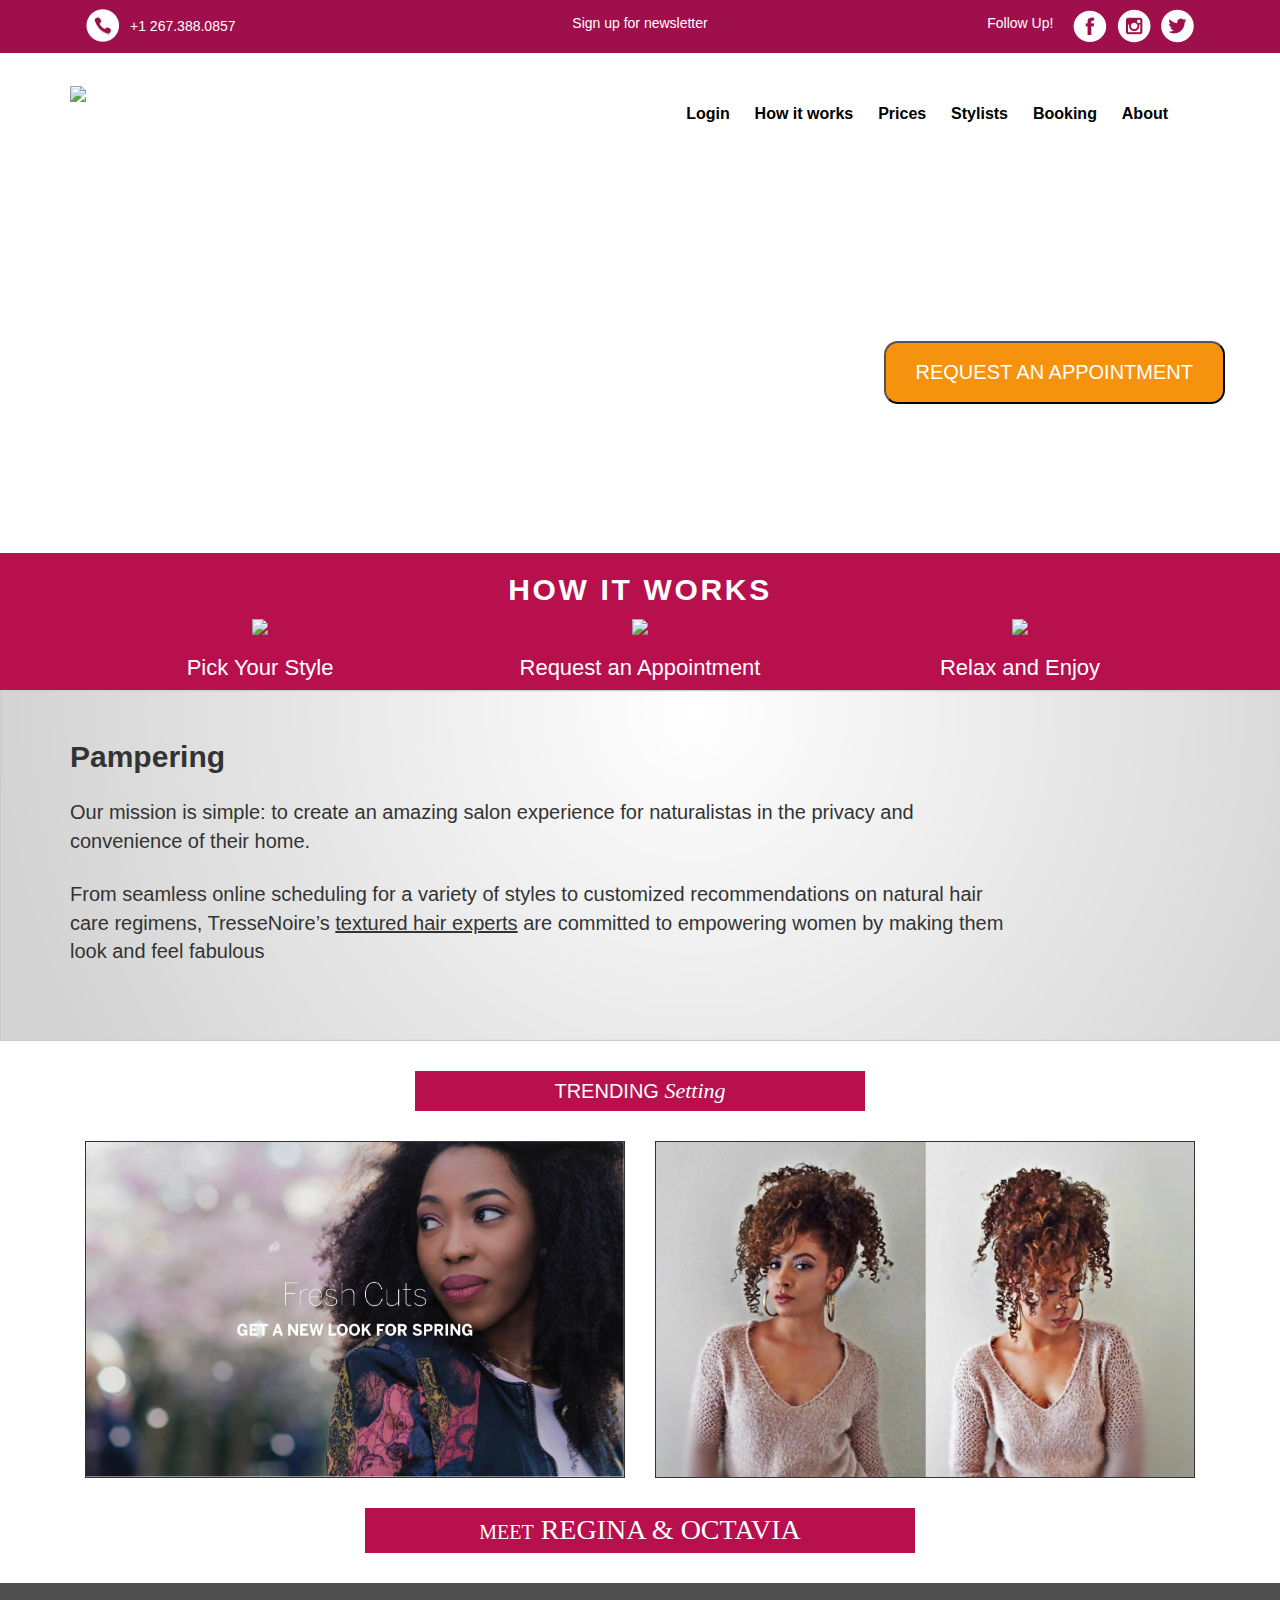
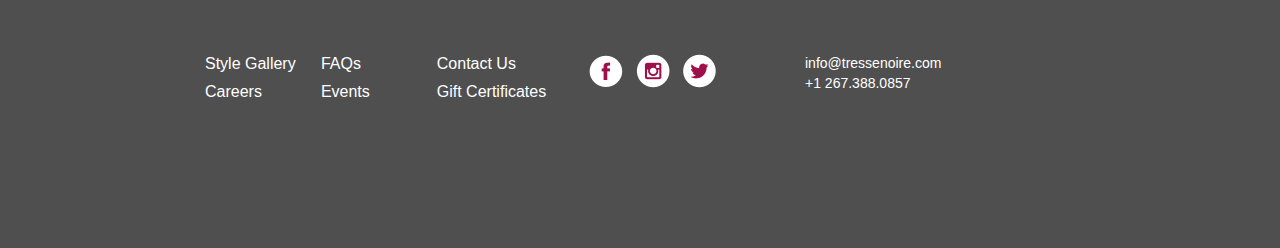
==== index.html @ 784e3364 "initial commit" ====
<!doctype html>
<html lang="en">
  <head>
    <meta charset="utf-8">
    <meta http-equiv="X-UA-Compatible" content="IE=edge">
    <meta name="viewport" content="width=device-width, initial-scale=1">
    <!-- The above 3 meta tags *must* come first in the head; any other head content must come *after* these tags -->
    <title>Payment Form</title>
    <link rel="preconnect" href="https://fonts.googleapis.com">
    <link rel="preconnect" href="https://fonts.gstatic.com" crossorigin>
	

    <link href="style.css" rel="stylesheet">
    <link href="css/lightslider.css" rel="stylesheet">
    

    <!-- Bootstrap -->
    <link rel="stylesheet" href="https://cdn.jsdelivr.net/npm/bootstrap@3.4.1/dist/css/bootstrap.min.css" integrity="sha384-HSMxcRTRxnN+Bdg0JdbxYKrThecOKuH5zCYotlSAcp1+c8xmyTe9GYg1l9a69psu" crossorigin="anonymous">
    <script src="http://ajax.googleapis.com/ajax/libs/jquery/1.9.1/jquery.min.js"></script>

    <!-- HTML5 shim and Respond.js for IE8 support of HTML5 elements and media queries -->
    <!-- WARNING: Respond.js doesn't work if you view the page via file:// -->
    <!--[if lt IE 9]>
      <script src="https://cdn.jsdelivr.net/npm/html5shiv@3.7.3/dist/html5shiv.min.js"></script>
      <script src="https://cdn.jsdelivr.net/npm/respond.js@1.4.2/dest/respond.min.js"></script>
    <![endif]-->
    
    <style>
    	
		
	
    </style>
    
    
    
  </head>
  <body>
    
    
    
    <div class="contactWrap">
    	<div class="container">
          <div class="contactSlot">
            
            <div class="contact">
            	<div class="col-md-4">
                    <div class="phone">
                    	<ul>
                        	<li>+1 267.388.0857</li>
                        </ul>
                    </div>
                </div>
                
                <div class="col-md-4">
                    <div class="mid-head">
                     	<h3>Sign up for newsletter</h3>
                    </div>
                </div>
                
                <div class="col-md-4">
                    <div class="follow">
                     	<h3>Follow Up!</h3>
                            <ul>
                                <li><img src="images/fb-icon.png"></li>
                                <li><img src="images/insta-icon.png"></li>
                                <li><img src="images/twitter-icon.png"></li>
                            </ul>
                    </div>
                </div>
                
                
            </div>
            
           </div>
        </div>
        
    </div>
    
    
    <div class="home_headerWrap">
      <div class="container">
        <div class="home_headerSlot">
			<div class="row">
          <div class="col-sm-3">
            <div class="logo">
              <img src="../HTML/images/logo.png">
            </div>
          </div>  

          <div class="col-sm-9">

            <div class="MENUGlobe">
              <nav class="navbar-default">
                    <div class="container-fluid">
                    <!-- Brand and toggle get grouped for better mobile display -->
                    <div class="navbar-header">
                    <button type="button" class="navbar-toggle collapsed" data-toggle="collapse" data-target="#bs-example-navbar-collapse-1" aria-expanded="false">
                    <span class="sr-only">Toggle navigation</span>
                    <span class="icon-bar"></span>
                    <span class="icon-bar"></span>
                    <span class="icon-bar"></span>
                    <span class="xtag">X</span>
                    </button>
                    </div>
                    

                    <!-- Collect the nav links, forms, and other content for toggling -->
                    <div class="collapse navbar-collapse" id="bs-example-navbar-collapse-1">
                    <ul class="nav navbar-nav">

                    		  <div class="home_task-bar">
                                  <ul>
                                    <li><a href="#">Login</a></li>
                                    <li><a href="#">How it works</a></li>
                                    <li><a href="#">Prices</a></li>                    
                                    <li><a href="#">Stylists</a></li>
                                    <li><a href="../HTML/Booking Page.html">Booking</a></li>
                                    <li><a href="#">About</a></li>
                                  </ul>
                              </div>

                    </ul>


                    </div><!-- /.navbar-collapse -->
                    </div><!-- /.container-fluid -->
                </nav>
              </div>

            
          </div>


          <div class="col-md-12">
            <div class="banner-txt">
              <h1>WE BRING THE SALON <br> <span>EXPERIENCE TO YOUR HOME</span></h1>
              <a href="../HTML/Appointment Page.html"><button type="button" class="banner-btn">REQUEST AN APPOINTMENT</button></a>
            </div>
          </div>


			</div>
        </div>
      </div>
      <div class="clearfix"></div>
    </div>


    <div class="workWrap">
      <div class="container">
        <div class="workSlot">
          <h1>How It Works</h1>

          <div class="work">
            
            <div class="col-md-4 col-sm-4">
              <img src="../HTML/images/pick-style-icon.png">
              <h3>Pick Your Style</h3>
            </div>

            <div class="col-md-4 col-sm-4">
              <img src="../HTML/images/appt-date-icon.png">
              <h3>Request an Appointment</h3>
            </div>

            <div class="col-md-4 col-sm-4">
              <img src="../HTML/images/relax-icon.png">
              <h3>Relax and Enjoy</h3>
            </div>

          </div>

        </div>
        </div>
    </div>
    
    
    
        <div class="pampering">
            <div class="container">
                <div class="COL-MD-12">
                <h1>Pampering</h1>
                    <p>Our mission is simple: to create an amazing salon experience for naturalistas in the privacy and convenience of their home.</p>
                    <p>From seamless online scheduling for a variety of styles to customized recommendations on natural hair  care regimens, TresseNoire’s  <span>textured hair experts</span>    					are committed to empowering women by making them  look and feel fabulous</p>
                </div>
            </div>
    	</div>
    
    
        <div class="trending-setting">
            <div class="container">
                <button type="button" class="setting-btn">TRENDING <Span>Setting</Span></button>
            </div>
        </div>
  
  
  		<div class="clientWrap">
        	<div class="container">
            	<div class="clientSlot">
                	<div class="col-md-6">
                    <div class="clients">
                    	<img src="images/client-1.png">
                    </div>
                  </div>
                    
                    <div class="col-md-6">
                      <div class="clients">
                    	  <img src="images/client-2.png">
                      </div>
                    </div>
                    <div class="clearfix"></div>
                    
            <div class="meet-clients">
            	<button type="button" class="client-btn"><Span>MEET</Span> REGINA & OCTAVIA</button>
           	</div>
                    
                </div>
            </div>
            <div class="clearfix"></div>
        </div>
  


                <div class="footerWrap">
                   <div class="container">
                       <div class="footerSlot">
                            
                            	<div class="col-md-5 col-sm-5">
                                	<div class="menuSlot">
                                    	<ul>
                                        	<li>Style Gallery</li>
                                            <li>FAQs</li>
                                            <li>Contact Us</li>
                                            <li>Careers</li>
                                            <li>Events</li>
                                            <li>Gift Certiﬁcates</li>
                                        </ul>
                                    </div>
                         </div>
                                
                                
                                <div class="col-md-3 col-sm-3">
                                	<div class="footer-icon">
                                    	<ul>
                                        	<li><img src="images/fb-icon.png"></li>
                                            <li><img src="images/insta-icon.png"></li>
                                            <li><img src="images/twitter-icon.png"></li>
                                        </ul>
                                    </div>
                                </div>
                                
                                
                                <div class="col-md-4 col-sm-4">
                                	<div class="footer-contact">
                                    	<ul>
                                        	<li>info@tressenoire.com</li>
                                            <li>+1 267.388.0857</li>
                                        </ul>
                                    </div>
                                </div>
                              
                            
                       </div>
                    </div>
                </div>





    
    
    
    
    
	
    
    <!-- Include all compiled plugins (below), or include individual files as needed -->
    <script src="https://cdn.jsdelivr.net/npm/bootstrap@3.4.1/dist/js/bootstrap.min.js" integrity="sha384-aJ21OjlMXNL5UyIl/XNwTMqvzeRMZH2w8c5cRVpzpU8Y5bApTppSuUkhZXN0VxHd" crossorigin="anonymous"></script>
  </body>
</html>
---- style.css ----
@charset "utf-8";
/* CSS Document */

body { font-family:Arial}

.clearfix {clear: both;}

.contactWrap { padding-top: 8px; margin:0px auto; background:#9f0f4c;}
.contactSlot {padding:0px; margin:0px auto; }

.contact {padding:0px; margin:0px auto; color:white }

.phone {padding:0px; margin:0px auto;}
.phone ul {padding:0px; margin:0px auto; list-style:none}
.phone ul li {padding:8px 45px; margin:0px auto; background:url(images/phone-icon.png) left top no-repeat; font-size:14px}



.mid-head {padding:0px; margin:0px auto;}
.mid-head h3 {padding:8px 0px; margin:0px auto; font-size:14px; text-align: center;}

.follow {padding:0px; margin:0px auto; float: right;}
.follow h3 {padding:8px 0px; margin:0px auto; font-size:14px; float:left;}
.follow ul {padding:0px; margin-left: 80px; list-style:none}
.follow ul li {padding-left: 5px; margin:0px auto; display:inline-block;}
.follow ul li img:hover { opacity:0.5; transition:0.5s linear }


.headerWrap { padding:0px; margin:0px auto}
.headerSlot { padding:0px; margin-top:30px;}
.logo { padding:0px; margin-top:0px auto}


.MENUGlobe {padding: 0px; margin: 0px auto; float: right;}
.navbar { min-height:0px; margin-bottom:0px;}
.navbar-nav { float:right}
nav.navbar-default { background:none; border:none}

.task-bar {padding: 0px 0px; margin-top: 20px; float:right}
.task-bar ul {padding: 0px 0px; margin: 0px auto; list-style: none;}
.task-bar ul li {padding: 0px 3px 0px 0px; margin: 0px auto; display: inline-block; font-size: 14px; text-decoration:none}
.task-bar ul li a { padding:10px 8px 10px 8px; border:1px solid transparent; margin:0px auto; text-decoration:none; color:#000; transition:linear 0.5s}
.task-bar ul li a:hover { border:1px solid #000; border-radius:3px}



.page-heading {padding:0px; margin-top:60px; }
.page-heading ul {padding:0px; margin:0px auto; list-style:none }
.page-heading ul li {padding:0px 30px 0px 0px; margin:0px auto; display:inline-block; font-size:14px}
.page-heading ul li.active { font-weight:bold}
.page-heading ul li a { display:block; text-decoration:none; color:#000}
.page-heading ul li a:hover {font-weight:bold}
.page-heading h1 {padding: 0px; margin-top: 40px; font-size: 16px;}
.page-heading h1 span {font-weight: bold; color: #b6376c;}

.borderwrap { padding:0px ; margin-top:32px}
.borderSlot { padding:0px ; margin:0px auto; position:relative; border-bottom:2px solid #000;}
.borderSlot span { display:block; height:25px; width:50px; background:#fff; border-radius:200px; position:absolute; left:41%; top:-9px; text-align:center }


.formWrap { padding:0px; margin:0px auto; position:relative}
.formWrap:before { width:50%; right:0; top:0px; background:#f2f2f2; position:absolute; height:100%; content:""}
.formSlot { padding:0px; margin:0px auto}


.customer-info {padding:0px; margin-top:60px}
.customer-info h1 {padding:0px; margin-bottom: 12px; font-size:18px; font-weight: bold;}

.email { padding:10px 0px 10px 10px; margin:0px auto; width:100%; font-size: 12px; outline: none; border:2px solid rgba(0,0,0,0.5); border-radius: 3px;  }

.name {padding: 0px; margin-top: 12px;}
.f-name { padding:10px 0px 10px 10px; margin:0px auto; width:100%; font-size: 12px; outline: none; border:2px solid rgba(0,0,0,0.2); border-radius: 3px;  }
.l-name { padding:10px 0px 10px 10px; margin:0px auto; width:100%; font-size: 12px; outline: none; border:2px solid rgba(0,0,0,0.2); border-radius: 3px;  }


.address-info {padding:0px; margin-top:30px}
.address-info h1 {padding:0px; margin: 0px auto; font-size:18px; font-weight: bold;}

.address  { padding:10px 0px 10px 10px; margin-top: 12px; width:100%; font-size: 12px; outline: none; border:2px solid rgba(0,0,0,0.2); border-radius: 3px;  }
.apartment  { padding:10px 0px 10px 10px; margin-top: 12px; width:100%; font-size: 12px; outline: none; border:2px solid rgba(0,0,0,0.2); border-radius: 3px;  }
.city { padding:10px 0px 10px 10px; margin-top: 12px; width:100%; font-size: 12px; outline: none; border:2px solid rgba(0,0,0,0.2); border-radius: 3px;  }

.country { padding:10px 0px 10px 10px; margin-top: 12px; width:100%; font-size: 12px; outline: none; border:2px solid rgba(0,0,0,0.2); border-radius: 3px;  }
.city-opt { padding:10px 0px 10px 10px; margin-top: 12px; width:100%; font-size: 12px; outline: none; border:2px solid rgba(0,0,0,0.2); border-radius: 3px;  }
.zip { padding:10px 0px 10px 10px; margin-top: 12px; width:100%; font-size: 12px; outline: none; border:2px solid rgba(0,0,0,0.2); border-radius: 3px;  }
.Phone { padding:10px 0px 10px 10px; margin-top: 12px; width:100%; font-size: 12px; outline: none; border:2px solid rgba(0,0,0,0.2); border-radius: 3px;  }

.additional { padding:0px; margin:15px auto;}
.additional h1 { padding:0px 10px; margin:0px auto; font-size:16px; text-align:center; font-weight: bold;}
.landmark { padding:10px 0px 10px 10px; margin-top: 12px; width:100%; font-size: 12px; outline: none; border:2px solid rgba(0,0,0,0.2); border-radius: 3px;  }

.payment {padding: 0px; margin: 20px auto;}
.box {padding: 0px; margin: 0px auto;}
.box span {font-size: 13px; font-weight: bold;}

.button {padding: 0px; margin: 15px auto;}

.return {padding: 0px; margin: 18px auto;}
.return ul {padding: 0px; margin: 0px auto; list-style: none;}
.return ul li {padding-left: 15px; margin: 0px auto; background: url(../HTML/images/prev-icon.png) -2px 2px no-repeat; color: #b1245e; font-size: 12px; font-weight: bold; } 

.form-button {padding:20px 30px; margin: 0px auto; float: right; background-color: #9f0f4c; color: white; font-size: 11px; font-weight: bold; border: none; border-radius: 4px;}
.form-button:hover { background:rgba(0,0,255,0.2); transition:linear 0.8s}



.summary {padding: 0px; margin: 0px auto; background: #f2f2f2; height: 820px;}
.summarySlot {padding: 0px; margin: 0px auto; width: 420px;}
.summarySlot h1 {padding-top: 20px; margin: 0px auto; font-size: 16px; text-align: center;}
.summarySlot h2 {padding-top: 20px; margin: 0px auto; font-size: 16px; text-align: center; color: #b1245e;}

.product {padding:0px 0px; margin-top: 50px; margin-bottom: 20px;}
.product-name {padding: 0px; margin: 0px auto; float: left;}
.product-name h3 {padding: 25px 0px 25px 70px; margin: 0px auto; font-size: 16px; font-weight: bold; background: url(../HTML/images/Product-img.png) left top no-repeat;}

.product-price {padding: 20px 0px; margin: 0px auto; float: right;}
.product-price h3 {padding: 0px; margin: 0px auto; font-size: 16px; font-weight: bold; }


.additional-services {padding: 0px; margin: 0px auto;}
.services {padding: 0px 90px; margin: 0px auto; display: flex; }

.ad-1 {padding: 0px; margin: 0px auto; text-align: center; }
.ad-1 h1 {padding: 10px 0px; margin: 0px auto; font-size: 14px;}
.ad-1 ul {padding: 0px; margin: 0px auto; list-style: none}
.ad-1 ul li {padding: 0px; margin: 0px auto;  width: 100%;}
.ad-1 h2 {padding: 10px 0px; margin: 0px auto; font-size: 14px;}

.ad-2 {padding: 0px; margin: 0px auto; text-align: center;}
.ad-2 h1 {padding: 10px 0px; margin: 0px auto; font-size: 14px;}
.ad-2 ul {padding: 0px; margin: 0px auto; list-style: none}
.ad-2 ul li {padding: 0px; margin: 0px auto;  width: 100%;}
.ad-2 h2 {padding: 10px 0px; margin: 0px auto; font-size: 14px;}

.service-border {border-top: 2px solid #979797; margin:0px auto;}

.coupon-form {padding: 0px; margin: 15px auto;}
.coupon { padding:10px 0px 10px 10px; margin:0px auto; width:100%; font-size: 12px; outline: none; border:2px solid rgba(0,0,0,0.5); border-radius: 3px; background: #f2f2f2;  }


.taxes {padding: 0px; margin: 0px auto;}

.t-1 {padding: 0px; margin: 20px auto; float: left;}
.t-1 h1 {padding: 0px; margin: 0px auto; font-size: 13px; font-weight: bold; color: #5c5c5c;}
.t-1 h2 {padding-top: 10px; margin: 0px auto; font-size: 13px; text-align: left; color: #5c5c5c; font-weight: bold; color: #5c5c5c;}


.t-2 {padding: 0px; margin: 20px auto; float: right;}
.t-2 h1 {padding: 0px; margin: 0px auto; font-size: 13px; font-weight: bold; color: #5c5c5c;}
.t-2 h2 {padding-top: 10px; margin: 0px auto; font-size: 13px; text-align: right; color: #5c5c5c; font-weight: bold; color: #5c5c5c;}

.total-border {border-bottom: 2px solid #979797; margin:0px auto;}

.t-price {padding: 0px; margin: 0px auto;}
.t-price h1 {padding-top: 0px; margin: 0px auto; font-size: 20px; float: right; color: #5c5c5c; font-weight: bold; color: #5c5c5c;}
.t-price h2 {padding-top: 0px; margin: 0px auto; font-size: 14px;  float: left;  color: #5c5c5c; font-weight: bold; color: #5c5c5c;}



.terms-and-condition {padding: 0px; margin: 0px auto; text-align: center;}
.terms-and-condition h1 {padding: 0px; margin: 0px auto; color: #b1245e; font-size: 14px; font-weight: bold; font-style: italic;}
.terms-and-condition span {font-size: 13px; font-weight: bold;}

.footerWrap {padding: 0px; margin: 0px auto; height: 265px; background-color: #4f4f4f;}
.footerSlot {padding-top: 70px; margin: 0px 120px; position:relative }

.menuSlot {padding: 0px; margin: 0px auto; }
.menuSlot ul {padding: 0px; margin: 0px auto; list-style:none }
.menuSlot ul li {padding: 0px 0px 5px 0px; margin: 0px auto; display:inline-block; color:#FFFFFF; font-size:16px; min-width:112px}

.footer-icon {padding-left: 0px; margin: 0px auto; }
.footer-icon ul {padding: 0px; margin: 0px auto; list-style:none }
.footer-icon ul li {padding: 0px 0px 0px 8px; margin: 0px auto; display:inline-block; color:#FFFFFF}
.footer-icon ul li img:hover { opacity:0.5; transition:0.5s linear }


.footer-contact {padding: 0px; margin: 0px auto; }
.footer-contact ul {padding: 0px; margin: 0px auto; list-style:none }
.footer-contact ul li {padding: 0px; margin: 0px auto; color:#FFFFFF}







@media screen and (max-width:1199px) {


}



@media screen and (max-width:992px) {

.phone {padding:0px; margin:0px auto; float:left}

.mid-head {padding:0px; float:left; margin-left:60px}


.follow {padding:0px; margin:0px auto; float: right;}



.headerWrap { padding:0px; margin:0px auto}
.headerSlot { padding:0px; margin-top:30px}
.logo { padding:0px; margin-top:0px}
.logo img {max-width:100%}



.task-bar {padding: 0px 0px; margin-top: 15px;}
.task-bar ul {padding: 0px 0px; margin: 0px auto; list-style: none;}
.task-bar ul li {padding: 0px 0px 0px 0px; margin: 0px auto; font-size: 11px; text-decoration:none}
.task-bar ul li a { padding:10px 5px 10px 5px; text-decoration:none; color:#000;}
.task-bar ul li a:hover { border:1px solid #000; border-radius:3px; font-weight:600}

.MENUGlobe .container-fluid {padding:0px}
div#bs-example-navbar-collapse-1 {padding:0px}



.formWrap { padding:0px; margin:0px auto; position:relative}
.formWrap:before { width:50%; right:0; top:0px; background:none; position:absolute; height:100%; content:""}
.formSlot { padding:0px; margin:0px auto}



.customer-info {padding:0px; margin-top:60px}
.customer-info h1 {padding:0px; margin-bottom: 12px; font-size:18px; font-weight: bold;}

.email { padding:10px 0px 10px 10px; margin:0px auto; width:100%; font-size: 12px; outline: none; border:2px solid rgba(0,0,0,0.5); border-radius: 3px;  }

.name {padding: 0px; margin-top: 0px;}
.f-name { padding:10px 0px 10px 10px; margin:12px auto; width:100%; font-size: 12px; outline: none; border:2px solid rgba(0,0,0,0.2); border-radius: 3px;  }
.l-name { padding:10px 0px 10px 10px; margin:0px auto; width:100%; font-size: 12px; outline: none; border:2px solid rgba(0,0,0,0.2); border-radius: 3px;  }



.form-button {padding:20px 30px; margin: 30px auto; float: left; background-color: #9f0f4c; color: white; font-size: 11px; font-weight: bold; border: none; border-radius: 4px;}


.footerWrap {padding: 0px; margin: 0px auto; height: auto; background-color: #4f4f4f;}
.footerSlot {padding-top: 70px; margin: 0px 0px;  }

.menuSlot {padding: 0px; margin: 0px auto; }
.menuSlot ul {padding: 0px; margin: 0px auto; list-style:none }
.menuSlot ul li {padding: 0px 0px 10px 0px; margin: 0px auto; display:inline-block; color:#FFFFFF; font-size:16px; min-width:120px}

.footer-icon {padding-left: 0px; margin: 0px auto;}
.footer-icon ul {padding: 0px; margin: 0px auto; list-style:none }
.footer-icon ul li {padding: 0px 0px 0px 8px; margin: 0px auto; display:inline-block; color:#FFFFFF}

.footer-contact {padding: 0px; margin: 0px auto; }
.footer-contact ul {padding: 0px; margin: 0px auto; list-style:none }
.footer-contact ul li {padding: 0px; margin: 0px auto; color:#FFFFFF}




}






@media screen and (max-width:767px) {


.contactWrap { padding-top: 8px; margin:0px auto; background:#9f0f4c;}
.contactSlot {padding:0px; margin:0px auto; }

.contact {padding:0px; margin:0px auto; color:white }

.phone {padding:0px; margin:0px auto; position:absolute}
.phone ul {padding:0px; margin:0px auto; list-style:none}
.phone ul li {padding:8px 45px; margin:0px auto; background:url(images/phone-icon.png) left top no-repeat; font-size:14px}

.mid-head {padding:0px; margin:0px auto; display:none}
.mid-head h3 {padding:8px 0px; margin:0px auto; font-size:14px; text-align: center;}

.follow {padding:0px; margin:0px auto; float: right;}
.follow h3 {padding:8px 0px; margin:0px auto; font-size:14px; float:left; display:none}
.follow ul {padding:0px; margin-left: 80px; list-style:none}
.follow ul li {padding-left: 5px; margin:0px auto; display:inline-block;}


.logo { padding:0px; margin-top:0px; float:left}
.logo img {max-width:80%}


.MENUGlobe {padding: 0px; margin: 0px auto; position: relative; float: none;}
.navbar { min-height:0px; margin-bottom:0px;}
.MENUGlobe .navbar-nav { float:right; margin: 0px auto;}
nav.navbar-default { background:none; border:none}

.navbar-default .collapsed .xtag { display:none!important;}
.navbar-default .navbar-toggle .xtag { display:inline;}

.navbar-default .navbar-toggle .icon-bar {display: none;}
.navbar-default .collapsed .icon-bar { display:block;}

.navbar-toggle .xtag {padding:0px; width:0px; height:0px}
button.navbar-toggle {width:44px; height:34px}





.task-bar {padding: 0px 0px; margin: 20px auto; position: absolute; box-shadow: 0px 10px 10px rgb(0 0 0 / 20%); transform: scale(1.05); left: 0px; z-index: 1; width: 100%; background: #fff; }
.task-bar:hover {z-index: 1; }
.task-bar ul {padding: 0px 0px; margin: 0px auto; list-style: none; float: none;}
.task-bar ul li {padding: 0px 0px 0px 0px; margin: 0px auto; display: block; float: none; font-size: 14px; text-decoration:none; border-bottom:1px solid #ddd}
.task-bar ul li a { padding:10px 8px 10px 8px; display: block; border:1px solid transparent; margin:0px auto; text-decoration:none; color:#000}
.task-bar ul li a:hover { border:1px solid #000; border-radius:3px; font-weight: lighter;}



.page-heading {padding:0px; margin-top:30px; }

.summary {padding: 0px; margin: 0px auto; background: #f2f2f2;  height: 100%}
.summarySlot {padding: 0px; margin: 0px auto; width:100%;}
.summarySlot h1 {padding-top: 20px; margin: 0px auto; font-size: 14px; text-align: center;}
.summarySlot h2 {padding-top: 20px; margin: 0px auto; font-size: 14px; text-align: center; color: #b1245e;}

.product {padding:0px 0px; margin-top: 20px; margin-bottom: 20px;}
.product-name {padding: 0px; margin: 0px 20px; float: left;}
.product-name h3 {padding: 25px 0px 25px 0px; margin: 0px auto; font-size: 14px; font-weight: bold; background: none;}

.product-price {padding: 20px 0px; margin: 0px 20px; float: right;}
.product-price h3 {padding: 0px; margin: 0px auto; font-size: 14px; font-weight: bold; }


.additional-services {padding: 0px; margin: 0px auto;}
.services {padding: 0px 50px; margin: 0px auto; display: flex; }

.ad-1 {padding: 0px; margin: 0px auto; text-align: center; }
.ad-1 h1 {padding: 10px 0px; margin: 0px auto; font-size: 14px;}
.ad-1 ul {padding: 0px; margin: 0px auto; list-style: none}
.ad-1 ul li {padding: 0px; margin: 0px auto;  width: 100%;}
.ad-1 h2 {padding: 10px 0px; margin: 0px auto; font-size: 14px;}

.ad-2 {padding: 0px; margin: 0px auto; text-align: center;}
.ad-2 h1 {padding: 10px 0px; margin: 0px auto; font-size: 14px;}
.ad-2 ul {padding: 0px; margin: 0px auto; list-style: none}
.ad-2 ul li {padding: 0px; margin: 0px auto;  width: 100%;}
.ad-2 h2 {padding: 10px 0px; margin: 0px auto; font-size: 14px;}

.service-border {border-top: 2px solid #979797; margin:0px 20px;}

.coupon-form {padding: 0px; margin: 15px auto;}
.coupon { padding:10px 0px 10px 10px; margin:0px auto; width:100%; font-size: 12px; outline: none; border:2px solid rgba(0,0,0,0.5); border-radius: 3px; background: #f2f2f2;  }


.taxes {padding: 0px; margin: 0px 20px;}

.t-1 {padding: 0px; margin: 20px auto; float: left;}
.t-1 h1 {padding: 0px; margin: 0px auto; font-size: 13px; font-weight: bold; color: #5c5c5c;}
.t-1 h2 {padding-top: 10px; margin: 0px auto; font-size: 13px; text-align: left; color: #5c5c5c; font-weight: bold; color: #5c5c5c;}


.t-2 {padding: 0px; margin: 20px auto; float: right;}
.t-2 h1 {padding: 0px; margin: 0px auto; font-size: 13px; font-weight: bold; color: #5c5c5c;}
.t-2 h2 {padding-top: 10px; margin: 0px auto; font-size: 13px; text-align: right; color: #5c5c5c; font-weight: bold; color: #5c5c5c;}

.total-border {border-bottom: 2px solid #979797; margin:0px auto;}

.t-price {padding: 0px; margin: 10px auto;}
.t-price h1 {padding-top: 0px; margin: 0px auto; font-size: 14px; float: right; color: #5c5c5c; font-weight: bold; color: #5c5c5c;}
.t-price h2 {padding-top: 0px; margin: 0px auto; font-size: 14px;  float: left;  color: #5c5c5c; font-weight: bold; color: #5c5c5c;}



.terms-and-condition {padding: 0px; margin: 20px auto; text-align: center;}
.terms-and-condition h1 {padding: 0px; margin: 0px auto; color: #b1245e; font-size: 14px; font-weight: bold; font-style: italic;}
.terms-and-condition span {font-size: 13px; font-weight: bold;}


.footerWrap {padding: 0px; margin: 0px auto; height:auto; background-color: #4f4f4f;}
.footerSlot {padding-top: 70px; margin: 0px 0px; }

.menuSlot {padding: 0px; margin: 0px auto; }
.menuSlot ul {padding: 0px; margin: 0px auto; list-style:none }
.menuSlot ul li {padding: 0px 0px 10px 0px; margin: 0px auto; display:block; color:#FFFFFF; font-size:16px; min-width:120px; text-align:center}

.footer-icon {padding: 0px; margin: 30px auto; text-align:center}
.footer-icon ul {padding: 0px; margin: 0px auto; list-style:none }
.footer-icon ul li {padding: 0px 8px 0px 0px; margin: 0px auto; display:inline-block; color:#FFFFFF;  text-align:center}

.footer-contact {padding: 0px; margin: 0px auto; }
.footer-contact ul {padding: 0px; margin: 0px auto; list-style:none }
.footer-contact ul li {padding: 5px 0px; margin: 0px auto; color:#FFFFFF; text-align:center}



}




/*start Booking Page here*/

.debitWrap { padding:0px; margin-top:70px; position:relative}
.debitWrap:before { width:50%; right:0; top:0px; background:#f2f2f2; position:absolute; height:100%; content:""}
.debitSlot { padding:0px; margin:0px auto}

.booking-info {padding:0px; margin:0px auto}
.booking-info h1 {padding-bottom:15px; margin:0px auto; font-size:16px; font-weight: 600;}

.appointment-opt {padding:10px 15px; margin:0px auto; border: 1px solid #979797; border-radius: 8px 8px 0px 0px;}
.appointment-opt label {padding:0px; margin:0px auto; font-size:13px; }
.appointment-opt span {padding-left:40px; margin:0px auto; font-size:14px; font-weight: bold; color: #b1245e; }
.appointment-opt p {padding:10px 15px; margin:0px auto; font-size:13px; }


.payment-opt {padding:10px 15px; margin:0px auto; border: 1px solid #979797; border-radius: 0px 0px 8px 8px;}
.payment-opt label {padding:0px; margin:0px auto; font-size:13px; }
.payment-opt span {padding-left:40px; margin:0px auto; font-size:14px; font-weight: bold; color: #b1245e; }

.payment-opt ul { padding:0px 15px; margin:0px auto; list-style:none}
.payment-opt ul li { padding-left:45px; margin:0px auto; list-style:none; font-size:13px; background:url(images/debit-card.png) left 2px no-repeat; background-size: 40px; }


.billing-opt  { padding:0px; margin-top:10px} 
.billing-opt label {padding:0px; margin:0px auto; font-size:13px; }
.billing-opt p {padding:0px 15px; margin:0px auto; font-size:13px; }



@media screen and (max-width:992px) {

.debitWrap::before { background:none}


}




@media screen and (max-width:767px) {

.debitWrap::before { background:none}


}



/*end Booking Page here*/





/*start Payment Done here*/

.congWrap { padding:0px; margin:100px auto; }
.congSlot { padding:0px; margin:0px auto}

.congratulation-border { padding:0px ; margin-top:32px}
.congratulation-border { padding:0px ; margin:0px auto; position:relative; border-bottom:1px solid #9f0f4c;}
.congratulation-border span { display:block; height:25px; width:250px; font-size: 16px; font-weight: bolder; background:#fff; border-radius:200px; position:absolute; left:37%; top:-10px; text-align:center }

.boxSlot { padding: 0px; margin-top: 60px; display: flex; justify-content: center;}

.complete-box {padding: 15px 10px 0px 20px; margin: 0px auto; background: #f4f4f4; border-radius: 15px;}
.complete-box h1 {padding: 5px 0px 5px 0px; margin: 0px auto; font-size: 16px; font-style: italic; background: url(../HTML/images/complete-icon.png) 80px top no-repeat; background-size: 25px; text-align: center;}
.complete-box p {padding: 10px 0px; margin: 0px auto; font-size: 16px;}
.complete-box span {padding: 0; margin: 0px auto; color:#b1245e; font-weight: bold;}


.fluid { padding: 0px; margin: 0px auto; display: grid; justify-content: center;}

.new_acc {padding: 0px; margin-top: 50px; text-align: center;}
.new_acc-button {padding:20px 30px; margin: 0px auto; text-align: center; background-color: #9f0f4c; color: white; font-size: 11px; font-weight: bold; border: none; border-radius: 4px;}
.new_acc-button a {color: #fff; }
.new_acc-button:hover { background:rgba(0,0,255,0.2); transition:linear 0.8s;}

.updates-link {padding: 0px; margin: 10px 0px 0px 40px; display: flex; justify-content: center;}
.updates-link ul {padding: 0px; margin: 0px auto; list-style: none;}
.updates-link ul li {padding: 0px 0px 3px 15px; margin: 0px auto; background: url(../HTML/images/updates-link_list-style.png) left 3px no-repeat; background-size: 10px; font-size: 13px;}
.updates-link ul li a {text-decoration: none; color: #000;}
.updates-link ul li a:hover { color: red; -webkit-transition: 0.5s; transition: 0.5s; }

.sharewrap {padding: 0px; margin: 60px auto;}
.share-border { padding:0px ; margin-top:32px}
.share-border { padding:0px ; margin:0px auto; position:relative; border-top:1px solid #9f0f4c; width: 75%;}
.share-border span { padding-top:10px ; margin:0px auto; font-size: 20px; font-weight: lighter; border-radius:200px; position:absolute; left:28%; top:0px; text-align:center }

.share-service {padding: 0px; margin: 0px auto; text-align: center;}
.share-service ul {padding: 0px; margin: 0px auto; list-style: none;}
.share-service ul li {padding: 8px 4px; margin-right: 5px; border: 2px solid #979797; display: inline-block; border-radius: 100px;}
.share-service ul li img {width: 62%;}
.share-service ul li:hover {background-color: rgba(0,0,0,0.5); transition:linear 0.3s}





/*end Payment Done here*/



/*start Popup Page here*/


.popupWrap { display:none;}
.popupWrap.active { display:block;}
.popupTransparent { background:rgba(0,0,0,0.2); position:fixed; left:0px; top:0px; width:100%; height:100%;}
.popupWrap .closePopup { position:absolute; right:10px; top:0px; font-size:22px; cursor:pointer;}
    	
.popup { padding:0px 0px 30px 0px; margin-left:-180px; width:365px; background:white; position: absolute; left: 50%; top: 39%; border-radius:15px}
	
.fill-Detail {padding:40px 60px 0px 50px;} 
.fill-Detail label {font-size: 16px;}
.fill-Detail p {font-size: 13px; font-style: italic;}
	
.confim_acc {padding: 0px; margin-top: 25px; text-align: center;}
.confirm-button {padding:0px; margin: 0px auto; text-align: center; width: 160px; height: 60px; background-color: #9f0f4c; color: white; font-size: 11px; font-weight: bold; border: none; border-radius: 5px;}
.confirm-button a {color: #fff; }
.confirm-button:hover { background:rgba(0,0,255,0.2); transition:linear 0.8s;}


/*end Popup Page here*/



/*start Account Created here*/

.accountWrap { padding:0px; margin:100px auto; }
.accountSlot { padding:0px; margin:0px auto}

.account-border { padding:0px ; margin-top:32px}
.account-border { padding:0px ; margin:0px auto; position:relative; border-bottom:1px solid #9f0f4c;}
.account-border span { display:block; height:25px; width:200px; font-size: 16px; font-weight: bolder; background:#fff; border-radius:200px; position:absolute; left:40%; top:-10px; text-align:center }

.account-txt {padding: 0px; margin: 55px auto; justify-content: center; display: grid;}
.account-txt h1 {padding: 5px 0px 5px 40px; margin: 0px auto; font-size: 16px; background: url(../HTML/images/complete-icon.png) left top no-repeat; background-size: 25px; }
.account-txt p {padding: 10px 0px; margin: 0px auto; font-size: 16px;}


.editSlot {padding: 0px; margin: 0px auto; width: 580px;}

.edit-return {padding: 0px; margin: 18px auto; float: left; }
.edit-return ul {padding: 0px; margin: 0px auto; list-style: none;}
.edit-return ul li {padding-left: 15px; margin: 0px auto; background: url(../HTML/images/prev-icon.png) -2px 2px no-repeat;  font-size: 14px; font-weight: bold; } 
.edit-return ul li a {color: #b1245e; text-decoration: none;}
.edit-return ul li a:hover {color:rgba(0,0,255,0.5); transition: 0.5s linear;}

.edit-button {padding:20px 40px; margin: 0px 30px; text-align: center; background-color: #9f0f4c; color: white; font-size: 11px; font-weight: bold; border: none; border-radius: 4px;}
.edit-button a {color: #fff; }
.edit-button:hover { background:rgba(0,0,255,0.2); transition:linear 0.8s;}

.zzz {margin-top: 15rem;}

/*end Account Created here*/



/*start Home Page here*/



.home_headerWrap { padding:0px; margin:0px auto; background: url(../HTML/images/banner-background.png) left top no-repeat; background-size: cover; height: 500px;}
.home_headerSlot { padding:0px; margin-top:30px;}
.logo { padding:0px; margin-top:0px auto}


.banner-txt {padding: 0px; margin: 0px auto; color: #fff; top: 8em; position: absolute; right: 0;}
.banner-txt h1 {padding: 0px; margin: 0px auto; font-size: 38px; text-align: center; }
.banner-txt span {padding: 0px; margin: 0px auto; font-size: 28px; font-weight: bold; }

.banner-btn {padding:15px 30px; margin-top: 20px; float: right; text-align: center; background-color: #f6930e; color: white; font-size: 20px; font-weight: lighter; border-radius: 14px; }
.banner-btn a {color: #fff; }
.banner-btn:hover { background:rgba(0,0,255,0.2); transition:linear 0.8s;}


.home_task-bar {padding: 0px 0px; margin-top: 20px; float:right}
.home_task-bar ul {padding: 0px 0px; margin: 0px auto; list-style: none;}
.home_task-bar ul li {padding: 0px 3px 0px 0px; margin: 0px auto; display: inline-block; font-size: 16px; font-weight: bold; text-decoration:none}
.home_task-bar ul li a { padding:10px 8px 10px 8px; border:1px solid transparent; margin:0px auto; text-decoration:none; color:#000; }
.home_task-bar ul li a:hover { background:rgba(183,16,77,0.5); border-radius:5px; color:white;}




.workWrap {padding: 0px; margin: 0px auto; background: #b7104d; color: #fff;}
.workSlot {padding: 0px; margin: 0px auto;}
.workSlot h1 {text-align:center; text-transform:uppercase; font-size:30px; font-weight: bold; letter-spacing: 2pt;}
.work {padding: 0px; margin: 0px auto; text-align: center;}
.work img { width: 30%;}
.work h3 { font-size:22px; font-weight:lighter}

.pampering { padding:50px; margin:0px auto; background:url(images/misson_bg.png) left top no-repeat; background-size: cover;}
.pampering h1 { padding:0px; margin:0px auto; font-size:30px; font-weight:bold }
.pampering p { padding-right:10em; margin:25px auto; font-size:20px; }
.pampering span { text-decoration:underline}


.trending-setting { text-align:center; margin: 30px auto;}
.setting-btn { padding:0px; margin:0px auto; background:#b7104d; color:#FFFFFF; border:none; font-size:20px; width:450px; height:40px; text-align:center}
.setting-btn span { font-style:italic; font-family:"Times New Roman", Times, serif; font-size:22px}


.clientWrap {padding: 0px; margin: 0px auto; }
.clientSlot {padding: 0px; margin: 0px auto; }
.clients img {padding: 0px; margin: 0px auto; border:1px solid; width: 100%; }



.meet-clients { text-align:center; margin: 30px auto;}
.client-btn { padding:0px; margin:0px auto; background:#b7104d; font-family: tIMES NEW ROMAN; color:#FFFFFF; border:none; font-size:28px; width:550px; height:45px; text-align:center}
.client-btn span {font-family: Myriad Pro; font-size:20px}




@media screen and (max-width:992px) {

.home_headerWrap { position:relative}
.home_headerWrap::before { background:rgba(0,0,0,0.4); content:""; min-width:100%; min-height:100%; position:absolute}
.home_headerSlot { background:rgba(256,256,256,0.5); border-radius:25px; z-index: 1; position: absolute;}

.logo { padding:10px 20px}
.logo img { max-width:80%}

.home_task-bar {margin-top: 15px;}
.home_task-bar ul li {font-size: 15px;}
.home_task-bar ul li a { padding:10px 8px 10px 8px; border:1px solid transparent; margin:0px auto; text-decoration:none; color:#000; }
.home_task-bar ul li a:hover { background:rgba(183,16,77,0.5); border-radius:18px; color:white;}



.banner-txt {top: 18em; right:20%}

.banner-btn {padding:15px 15px; margin-top: 20px; float:left; right:20%; position:absolute; font-size: 15px; font-weight: lighter; border-radius: 10px; }

.workWrap {padding: 0px; margin: 0px auto; background: #b7104d; color: #fff;}
.workSlot {padding: 0px; margin: 0px auto;}
.workSlot h1 {text-align:center; text-transform:uppercase; font-size:25px; font-weight: bold; letter-spacing: 2pt;}
.work {padding: 0px; margin: 0px auto; text-align: center;}
.work img { width: 50%;}
.work h3 { font-size:18px; font-weight:lighter}

.pampering { padding:30px 0px; text-align:justify; }
.pampering p { padding-right:0px; margin:20px auto; font-size:18px; }



.clients {padding: 0px; margin-bottom: 50px; }





}

@media screen and (max-width:767px) {

.home_headerWrap { background: url(../HTML/images/banner-background.png) -200px top no-repeat; background-size: cover }
.home_headerSlot { background:none; position:static}

.logo { padding:0px 10px}


.MENUGlobe {padding: 0px; margin: 0px auto; position: relative; float: none;}
.navbar { min-height:0px; margin-bottom:0px;}
.MENUGlobe .navbar-nav { float:none; margin: 0px auto;}
nav.navbar-default { background:none; border:none}

.navbar-default .collapsed .xtag { display:none!important;}
.navbar-default .navbar-toggle .xtag { display:inline;}

.navbar-default .navbar-toggle .icon-bar {display: none;}
.navbar-default .collapsed .icon-bar { display:block;}

.navbar-toggle .xtag {padding:0px; width:0px; height:0px}
button.navbar-toggle {width:44px; height:34px}


.home_task-bar {padding: 0px 0px; margin: 0px auto; position: static; box-shadow: 0px 10px 10px rgb(0 0 0 / 20%); transform: scale(1); left: 0px; z-index: 1; width: 100%; background:rgba(256,256,256,0.5); }
.home_task-bar:hover {z-index: 1; }
.home_task-bar ul {padding: 0px 0px; margin: 0px auto; list-style: none; float: none;}
.home_task-bar ul li {padding: 0px 0px 0px 0px; margin: 0px auto; display: block; float: none; font-size: 14px; text-decoration:none; border-bottom:1px solid #ddd}
.home_task-bar ul li a { padding:10px 8px 10px 8px; display: block; border:1px solid transparent; margin:0px auto; text-decoration:none; color:#000}
.home_task-bar ul li a:hover { border:1px solid #000; border-radius:3px; font-weight: lighter;}


.banner-txt { padding:0px 25px; top: 10em; right:0%}
.banner-txt h1{ font-size:30px}
.banner-txt span{ font-size:22px}


.workSlot h1 {font-size:22px;}
.work img { width: 30%;}
.work h3 { font-size:16px; font-weight:lighter}


.pampering { padding:30px 0px; text-align:center; }
.pampering h1 { font-size:25px}
.pampering p { padding-right:0px; margin:20px auto; font-size:18px; }


.setting-btn { width:300px; }

.client-btn { width:300px; font-size:20px }
.client-btn span {font-family: Myriad Pro; font-size:15px}

.meet-clients { margin:0px 0px 30px 0px}


}



/*end Home Page here*/
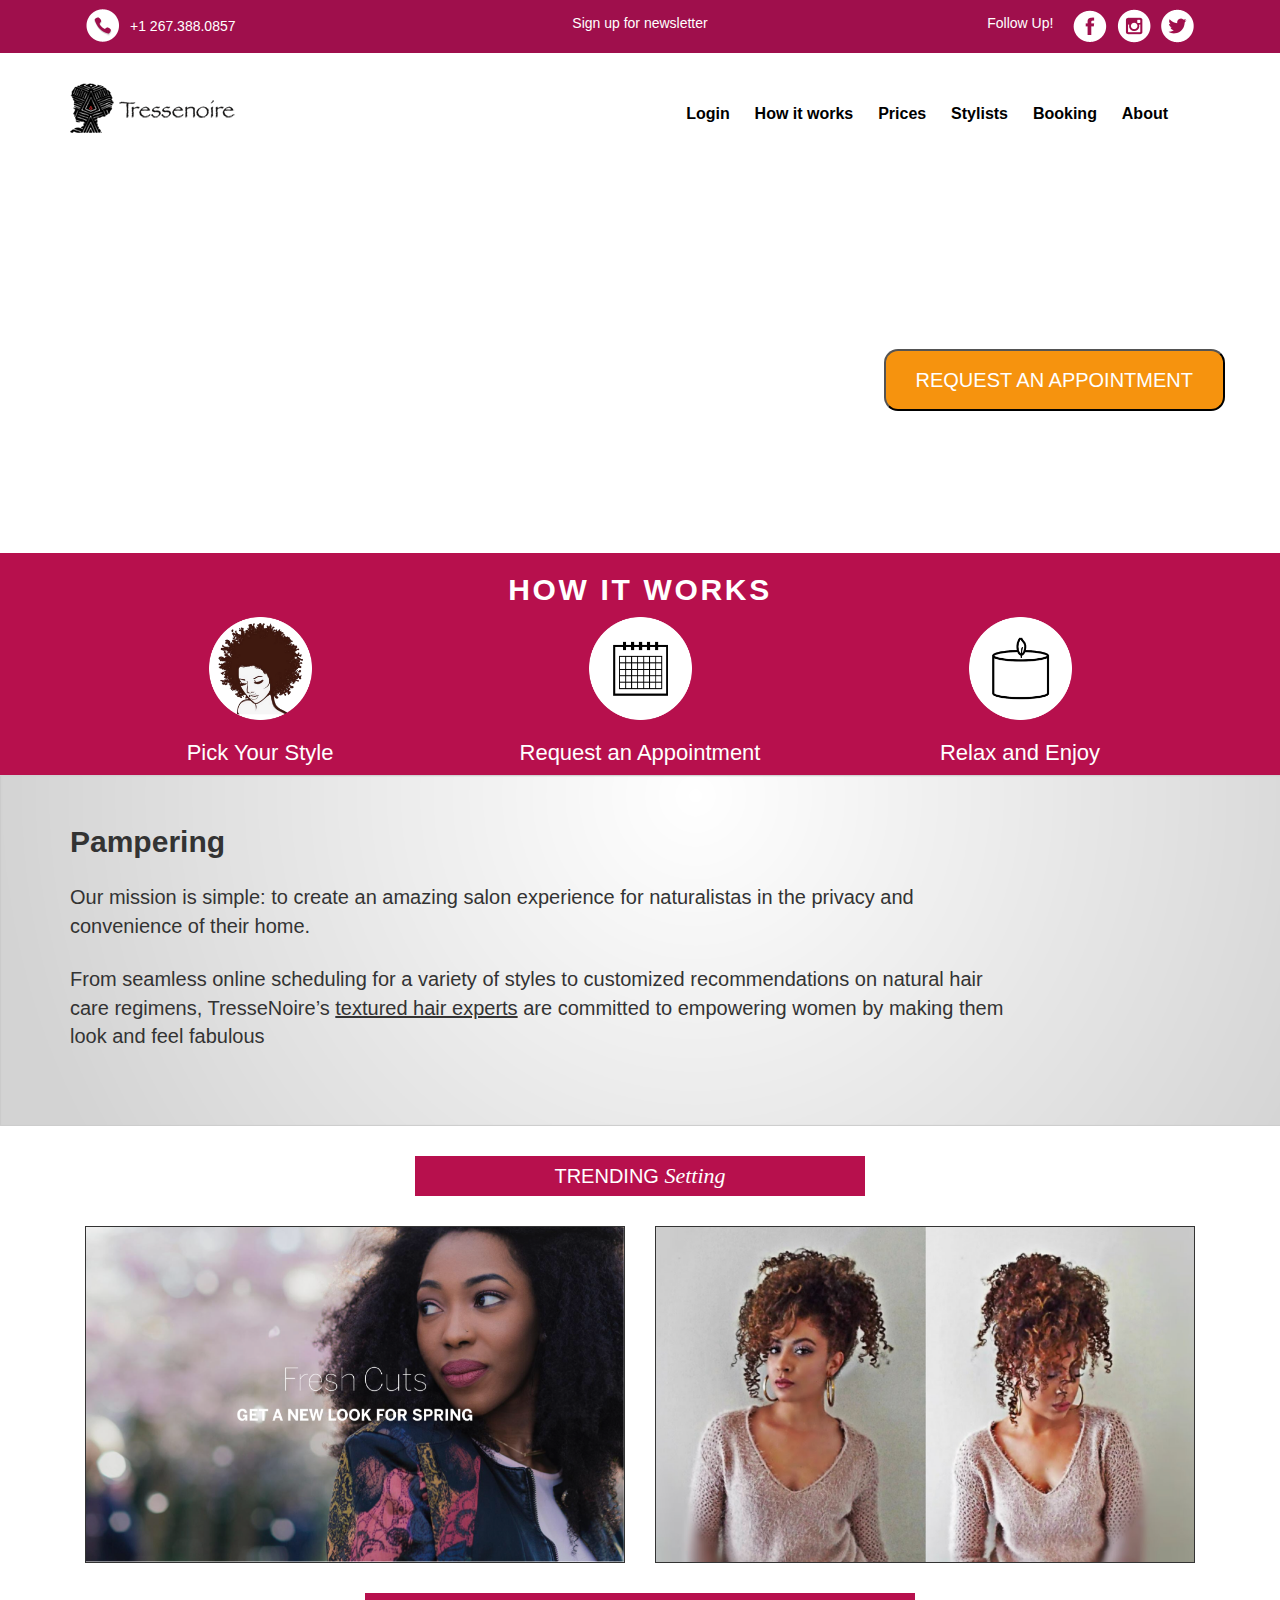
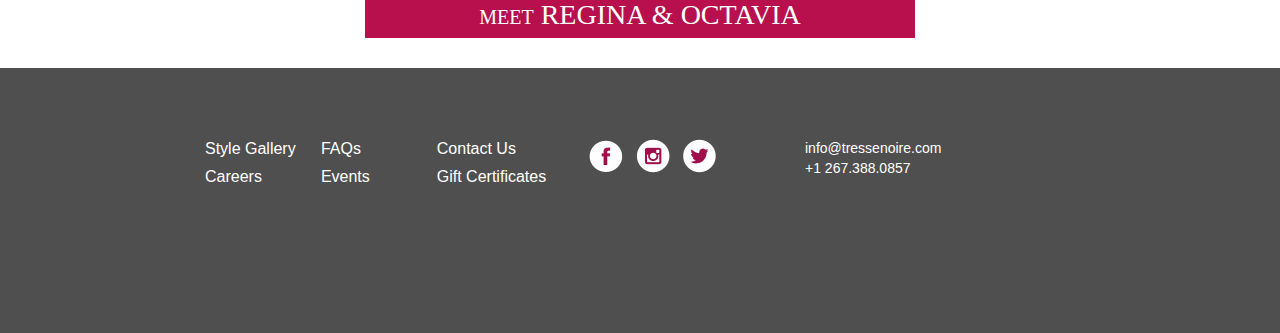
==== commit 211b8f70: "initial" ====
--- a/index.html
+++ b/index.html
@@ -83,7 +83,7 @@
 			<div class="row">
           <div class="col-sm-3">
             <div class="logo">
-              <img src="../HTML/images/logo.png">
+              <img src="images/logo.png">
             </div>
           </div>  
 
@@ -114,7 +114,7 @@
                                     <li><a href="#">How it works</a></li>
                                     <li><a href="#">Prices</a></li>                    
                                     <li><a href="#">Stylists</a></li>
-                                    <li><a href="../HTML/Booking Page.html">Booking</a></li>
+                                    <li><a href="Booking Page.html">Booking</a></li>
                                     <li><a href="#">About</a></li>
                                   </ul>
                               </div>
@@ -134,7 +134,7 @@
           <div class="col-md-12">
             <div class="banner-txt">
               <h1>WE BRING THE SALON <br> <span>EXPERIENCE TO YOUR HOME</span></h1>
-              <a href="../HTML/Appointment Page.html"><button type="button" class="banner-btn">REQUEST AN APPOINTMENT</button></a>
+              <a href="Appointment Page.html"><button type="button" class="banner-btn">REQUEST AN APPOINTMENT</button></a>
             </div>
           </div>
 
@@ -154,17 +154,17 @@
           <div class="work">
             
             <div class="col-md-4 col-sm-4">
-              <img src="../HTML/images/pick-style-icon.png">
+              <img src="images/pick-style-icon.png">
               <h3>Pick Your Style</h3>
             </div>
 
             <div class="col-md-4 col-sm-4">
-              <img src="../HTML/images/appt-date-icon.png">
+              <img src="images/appt-date-icon.png">
               <h3>Request an Appointment</h3>
             </div>
 
             <div class="col-md-4 col-sm-4">
-              <img src="../HTML/images/relax-icon.png">
+              <img src="images/relax-icon.png">
               <h3>Relax and Enjoy</h3>
             </div>
 
@@ -278,4 +278,4 @@
     <!-- Include all compiled plugins (below), or include individual files as needed -->
     <script src="https://cdn.jsdelivr.net/npm/bootstrap@3.4.1/dist/js/bootstrap.min.js" integrity="sha384-aJ21OjlMXNL5UyIl/XNwTMqvzeRMZH2w8c5cRVpzpU8Y5bApTppSuUkhZXN0VxHd" crossorigin="anonymous"></script>
   </body>
-</html>+</html>
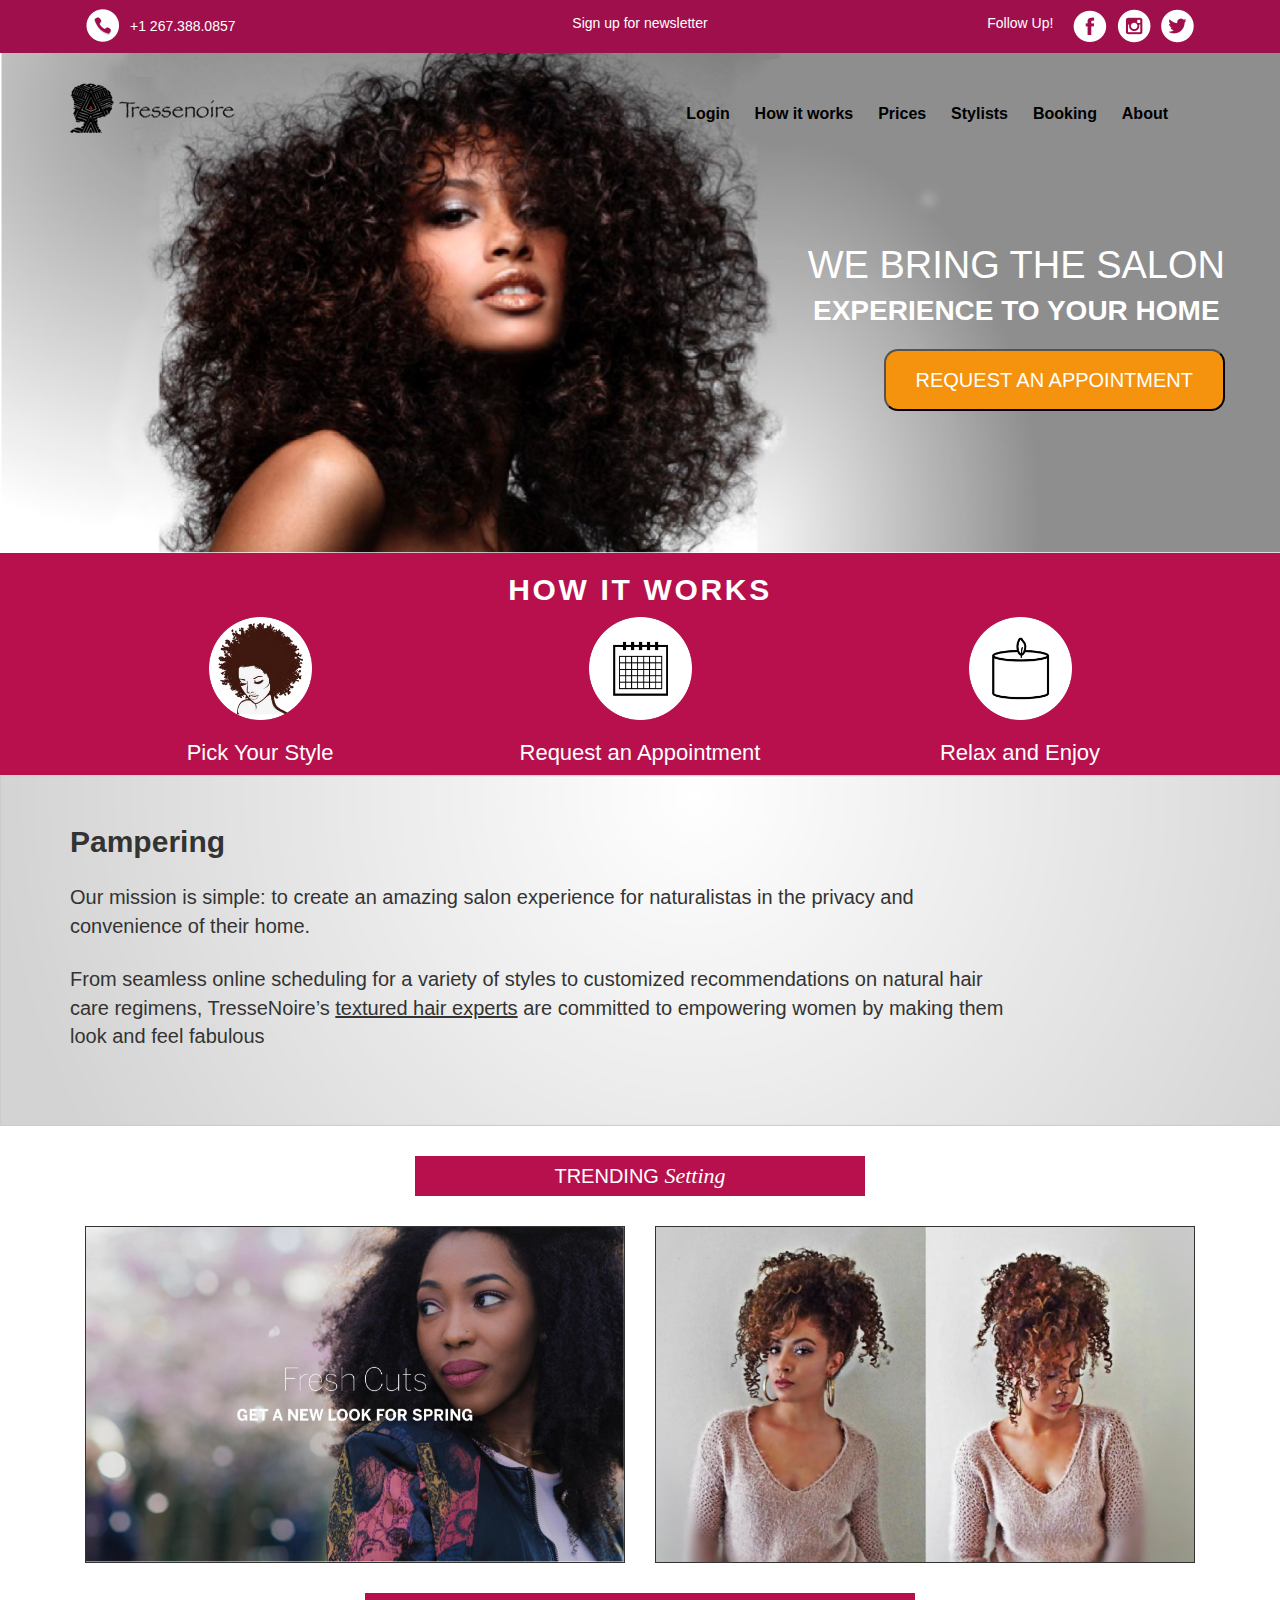
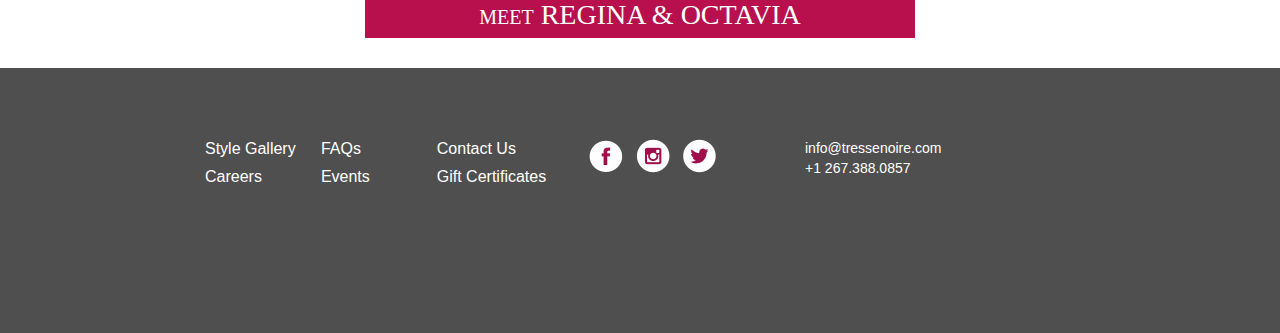
==== commit f6384d2a: "new" ====
--- a/index.html
+++ b/index.html
@@ -16,7 +16,7 @@
 
     <!-- Bootstrap -->
     <link rel="stylesheet" href="https://cdn.jsdelivr.net/npm/bootstrap@3.4.1/dist/css/bootstrap.min.css" integrity="sha384-HSMxcRTRxnN+Bdg0JdbxYKrThecOKuH5zCYotlSAcp1+c8xmyTe9GYg1l9a69psu" crossorigin="anonymous">
-    <script src="http://ajax.googleapis.com/ajax/libs/jquery/1.9.1/jquery.min.js"></script>
+    <script src="https://ajax.googleapis.com/ajax/libs/jquery/1.9.1/jquery.min.js"></script>
 
     <!-- HTML5 shim and Respond.js for IE8 support of HTML5 elements and media queries -->
     <!-- WARNING: Respond.js doesn't work if you view the page via file:// -->
--- a/style.css
+++ b/style.css
@@ -97,7 +97,7 @@
 
 .return {padding: 0px; margin: 18px auto;}
 .return ul {padding: 0px; margin: 0px auto; list-style: none;}
-.return ul li {padding-left: 15px; margin: 0px auto; background: url(../HTML/images/prev-icon.png) -2px 2px no-repeat; color: #b1245e; font-size: 12px; font-weight: bold; } 
+.return ul li {padding-left: 15px; margin: 0px auto; background: url(images/prev-icon.png) -2px 2px no-repeat; color: #b1245e; font-size: 12px; font-weight: bold; } 
 
 .form-button {padding:20px 30px; margin: 0px auto; float: right; background-color: #9f0f4c; color: white; font-size: 11px; font-weight: bold; border: none; border-radius: 4px;}
 .form-button:hover { background:rgba(0,0,255,0.2); transition:linear 0.8s}
@@ -111,7 +111,7 @@
 
 .product {padding:0px 0px; margin-top: 50px; margin-bottom: 20px;}
 .product-name {padding: 0px; margin: 0px auto; float: left;}
-.product-name h3 {padding: 25px 0px 25px 70px; margin: 0px auto; font-size: 16px; font-weight: bold; background: url(../HTML/images/Product-img.png) left top no-repeat;}
+.product-name h3 {padding: 25px 0px 25px 70px; margin: 0px auto; font-size: 16px; font-weight: bold; background: url(images/Product-img.png) left top no-repeat;}
 
 .product-price {padding: 20px 0px; margin: 0px auto; float: right;}
 .product-price h3 {padding: 0px; margin: 0px auto; font-size: 16px; font-weight: bold; }
@@ -465,7 +465,7 @@
 .boxSlot { padding: 0px; margin-top: 60px; display: flex; justify-content: center;}
 
 .complete-box {padding: 15px 10px 0px 20px; margin: 0px auto; background: #f4f4f4; border-radius: 15px;}
-.complete-box h1 {padding: 5px 0px 5px 0px; margin: 0px auto; font-size: 16px; font-style: italic; background: url(../HTML/images/complete-icon.png) 80px top no-repeat; background-size: 25px; text-align: center;}
+.complete-box h1 {padding: 5px 0px 5px 0px; margin: 0px auto; font-size: 16px; font-style: italic; background: url(images/complete-icon.png) 80px top no-repeat; background-size: 25px; text-align: center;}
 .complete-box p {padding: 10px 0px; margin: 0px auto; font-size: 16px;}
 .complete-box span {padding: 0; margin: 0px auto; color:#b1245e; font-weight: bold;}
 
@@ -479,7 +479,7 @@
 
 .updates-link {padding: 0px; margin: 10px 0px 0px 40px; display: flex; justify-content: center;}
 .updates-link ul {padding: 0px; margin: 0px auto; list-style: none;}
-.updates-link ul li {padding: 0px 0px 3px 15px; margin: 0px auto; background: url(../HTML/images/updates-link_list-style.png) left 3px no-repeat; background-size: 10px; font-size: 13px;}
+.updates-link ul li {padding: 0px 0px 3px 15px; margin: 0px auto; background: url(images/updates-link_list-style.png) left 3px no-repeat; background-size: 10px; font-size: 13px;}
 .updates-link ul li a {text-decoration: none; color: #000;}
 .updates-link ul li a:hover { color: red; -webkit-transition: 0.5s; transition: 0.5s; }
 
@@ -536,7 +536,7 @@
 .account-border span { display:block; height:25px; width:200px; font-size: 16px; font-weight: bolder; background:#fff; border-radius:200px; position:absolute; left:40%; top:-10px; text-align:center }
 
 .account-txt {padding: 0px; margin: 55px auto; justify-content: center; display: grid;}
-.account-txt h1 {padding: 5px 0px 5px 40px; margin: 0px auto; font-size: 16px; background: url(../HTML/images/complete-icon.png) left top no-repeat; background-size: 25px; }
+.account-txt h1 {padding: 5px 0px 5px 40px; margin: 0px auto; font-size: 16px; background: url(images/complete-icon.png) left top no-repeat; background-size: 25px; }
 .account-txt p {padding: 10px 0px; margin: 0px auto; font-size: 16px;}
 
 
@@ -544,7 +544,7 @@
 
 .edit-return {padding: 0px; margin: 18px auto; float: left; }
 .edit-return ul {padding: 0px; margin: 0px auto; list-style: none;}
-.edit-return ul li {padding-left: 15px; margin: 0px auto; background: url(../HTML/images/prev-icon.png) -2px 2px no-repeat;  font-size: 14px; font-weight: bold; } 
+.edit-return ul li {padding-left: 15px; margin: 0px auto; background: url(images/prev-icon.png) -2px 2px no-repeat;  font-size: 14px; font-weight: bold; } 
 .edit-return ul li a {color: #b1245e; text-decoration: none;}
 .edit-return ul li a:hover {color:rgba(0,0,255,0.5); transition: 0.5s linear;}
 
@@ -562,7 +562,7 @@
 
 
 
-.home_headerWrap { padding:0px; margin:0px auto; background: url(../HTML/images/banner-background.png) left top no-repeat; background-size: cover; height: 500px;}
+.home_headerWrap { padding:0px; margin:0px auto; background: url(images/banner-background.png) left top no-repeat; background-size: cover; height: 500px;}
 .home_headerSlot { padding:0px; margin-top:30px;}
 .logo { padding:0px; margin-top:0px auto}
 
@@ -658,7 +658,7 @@
 
 @media screen and (max-width:767px) {
 
-.home_headerWrap { background: url(../HTML/images/banner-background.png) -200px top no-repeat; background-size: cover }
+.home_headerWrap { background: url(images/banner-background.png) -200px top no-repeat; background-size: cover }
 .home_headerSlot { background:none; position:static}
 
 .logo { padding:0px 10px}
@@ -714,4 +714,4 @@
 
 
 
-/*end Home Page here*/+/*end Home Page here*/
